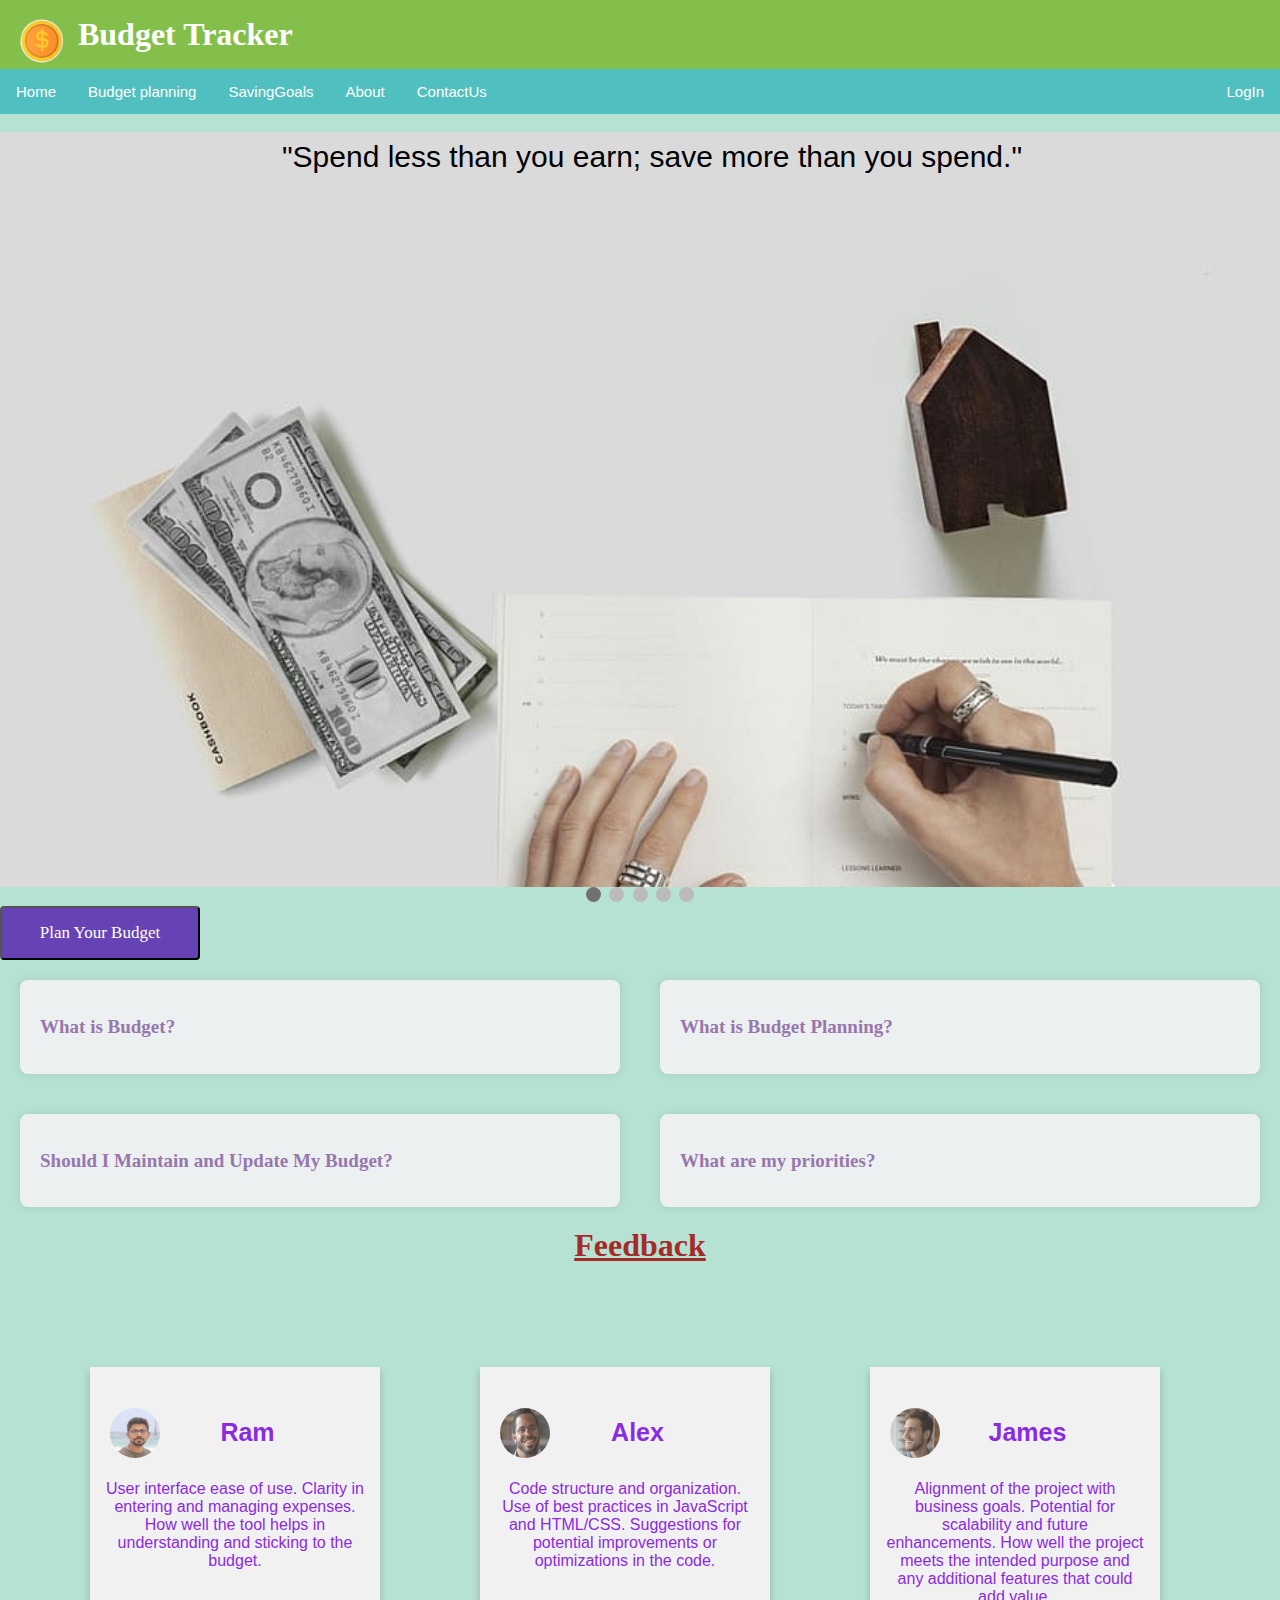
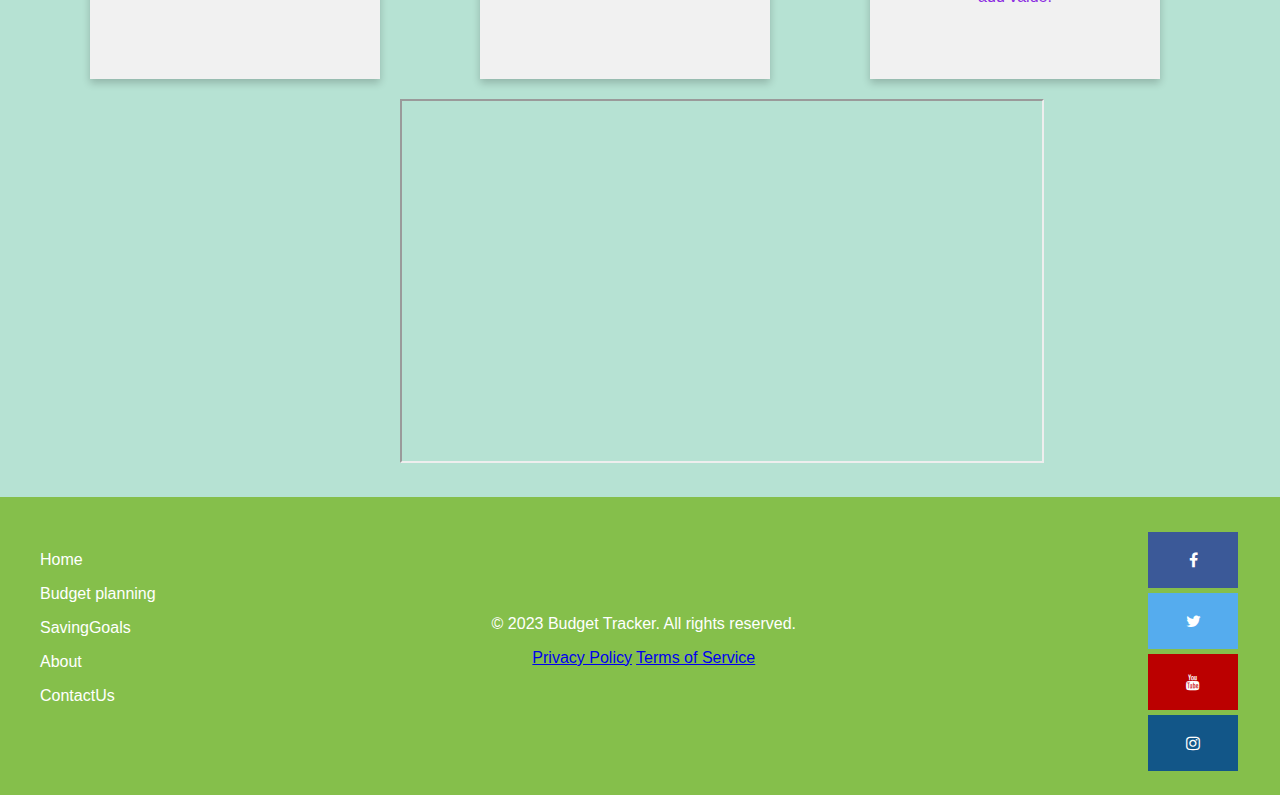
==== index.html @ 0c41a7b1 "Add files via upload" ====
<!DOCTYPE html>
<html lang="en">

<head>
    <meta charset="UTF-8">
    <meta name="viewport" content="width=device-width, initial-scale=1.0">
  
    <title>Budget Tracker</title>
    <link rel="preconnect" href="https://fonts.googleapis.com">
    <link rel="preconnect" href="https://fonts.gstatic.com" crossorigin>
    <link href="https://fonts.googleapis.com/css2?family=Roboto:wght@300&display=swap" rel="stylesheet">
    <link rel="stylesheet" href="css/Budgethomepage.css">
    <link rel="stylesheet" href="https://cdnjs.cloudflare.com/ajax/libs/font-awesome/4.7.0/css/font-awesome.min.css">
    <link rel="stylesheet" href="css\feed1.css">

</head>

<body>
    <header>
        <img src="images/icon1.png" style="height: 50px;width: auto; float: left; margin-right: 10px;">
        <h1>Budget Tracker</h1>
    </header>

    <nav class="clearfix">
        <a href="index.html">Home</a>
        <a href="pages\signup.html">Budget planning</a>
        <a href="pages\signup.html">SavingGoals</a>
        <a href="pages\signup.html">About</a>
        <a href="pages\signup.html">ContactUs</a>
        <a style="float: right; text-align: last;" href="pages\signup.html">LogIn</a></P>
        
    </nav><br>
    <section>
        <div class="slideshow-container">

            <div class="mySlides fade">
                <div class="numbertext"></div>
                <img src="images/slider1.png" style="width: 100%;">
                <div class="text">"Spend less than you earn; save more than you spend."</div>
            </div>

            <div class="mySlides fade">
                <div class="numbertext"></div>
                <img src="images/slider2.png" style="width: 100%;">
                <div class="text">"Budgeting is the roadmap to financial freedom."</div>
            </div>

            <div class="mySlides fade">
                <div class="numbertext"></div>
                <img src="images/slider3.png" style="width: 100%;">
                <div class="text">"A dollar saved is a dollar earned."</div>
            </div>

            <div class="mySlides fade">
                <div class="numbertext"></div>
                <img src="images/slider4.png" style="width: 100%;">
                <div class="text">"Plan your budget, plan your future."</div>
            </div>

            <div class="mySlides fade">
                <div class="numbertext"></div>
                <img src="images/slider5.png" style="width: 100%;">
                <div class="text">"Budgeting: Making your money work for you."<div>
                    </div>


                </div>
                <br>
    </section>

    <div style="text-align:center">
        <span class="dot"></span>
        <span class="dot"></span>
        <span class="dot"></span>
        <span class="dot"></span>
        <span class="dot"></span>
    </div>

    <button class="button" style="vertical-align:middle"><span><a
                href="pages\signup.html">Plan Your Budget</a></span>
    </button>


    </div>
    <script>
        let slideIndex = 0;
        showSlides();

        function showSlides() {
            let i;
            let slides = document.getElementsByClassName("mySlides");
            let dots = document.getElementsByClassName("dot");
            for (i = 0; i < slides.length; i++) {
                slides[i].style.display = "none";
            }
            slideIndex++;
            if (slideIndex > slides.length) { slideIndex = 1 }
            for (i = 0; i < dots.length; i++) {
                dots[i].className = dots[i].className.replace(" active", "");
            }
            slides[slideIndex - 1].style.display = "block";
            dots[slideIndex - 1].className += " active";
            setTimeout(showSlides, 3000);
        }
    </script>

    <div id="row">
        <div class="column">
            <h2 id="whatisbudget" onclick="showwhatisbudget()">What is Budget?</h2>

            <div class="myDIV">
                Budget planning is creating a money plan. You decide how much to spend, save, and earn. It
                helps you make smart money choices, avoid overspending, and reach your financial goals.
            </div>
        </div>



        <script>
            function showwhatisbudget() {
                var x = document.getElementsByClassName("myDIV")[0];
                if (x.style.display === "none" || x.style.display === "") {
                    x.style.display = "block";
                } else {
                    x.style.display = "none";
                }
            }
        </script>
        <div class="column">
            <h2 id="whatisbudgetplanning" onclick="whatisbudgetplanning()">What is Budget Planning?</h2>
            <div class="myDIV">
                Budget planning is the strategic process of mapping out your finances. It includes determining
                your income, allocating funds to various aspects of your life, and setting aside savings. This helps you
                make informed financial decisions, prevent overspending, and progress towards your goals by aligning
                your spending with your priorities and income.

            </div>
        </div>
    </div>
    <script>
        function whatisbudgetplanning() {
            var x = document.getElementsByClassName("myDIV")[1];
            if (x.style.display === "none" || x.style.display === "") {
                x.style.display = "block";
            } else {
                x.style.display = "none";
            }
        }
    </script>


    <div id="row">
        <div class="column">
            <h2 id="ShouldIMaintainandUpdateMyBudget" onclick="ShouldIMaintainandUpdateMyBudget()">Should I Maintain and
                Update My Budget?</h2>
            <div class="myDIV">
                In the initial months, regularly review your account statements to track your spending against your
                budget. Adjustments should be made to ensure your budget aligns with your actual expenses, ensuring its
                ongoing relevance in your financial planning.
            </div>
        </div>
        <script>
            function ShouldIMaintainandUpdateMyBudget() {
                var x = document.getElementsByClassName("myDIV")[2];
                if (x.style.display === "none" || x.style.display === "") {
                    x.style.display = "block";
                } else {
                    x.style.display = "none";
                }
            }
        </script>

        <div class="column">
            <h2 id="Whataremypriorities" onclick="Whataremypriorities()">What are my priorities?</h2>
            <div class="myDIV">
                Prioritize debt repayment and establish an emergency fund. Assess your savings and retirement
                investments. By outlining priorities and defining goals, identify budgetary flexibility and create a
                clear strategy. Allocate more than minimum payments for debts when possible.
            </div>
        </div>
    </div>
    <script>
        function Whataremypriorities() {
            var x = document.getElementsByClassName("myDIV")[3];
            if (x.style.display === "none" || x.style.display === "") {
                x.style.display = "block";
            } else {
                x.style.display = "none";
            }
        }
    </script>

    <section id="feedback" style="color: blueviolet; margin-bottom: 40px auto;">


        <h1 id="fonth" style="text-align: center; color:brown;"><u>Feedback</u></h1>
        <div class="feedColumn">

            <div class="feedCard">


                <img src="images/feedimages.png" class="img">
                <h4 class="h3">Ram</h4>
                <p class="p1">User interface ease of use.
                    Clarity in entering and managing expenses.
                    How well the tool helps in understanding and sticking to the budget. </p>

            </div>
        </div>

        <div class="feedColumn">
            <div class="feedCard">
                <img src="images/feedimages1.png" class="img">
                <h4 class="h3">Alex</h4>
                <p class="p1">Code structure and organization.
                    Use of best practices in JavaScript and HTML/CSS.
                    Suggestions for potential improvements or optimizations in the code.</p>

            </div>
        </div>

        <div class="feedColumn">
            <div class="feedCard">
                <img src="images\feedimages3.png" class="img">
                <h4 class="h3">James</h4>
                <p class="p1"> Alignment of the project with business goals.
                    Potential for scalability and future enhancements.
                    How well the project meets the intended purpose and any additional features that could add value.
                </p>
            </div>
        </div>

        </div>
    </section><br>
    <div style="clear: both; margin-bottom: 20px;"></div>

    <iframe width=" 640px" height="360px" style=" margin-bottom: 30px; margin-left: 400px;"
    src="https://www.youtube.com/embed/INnPo0QPXf4?si=2NY-5uBjRumnORSw">
    </iframe>


    <footer>
        <div id="foot">
            <div id="social-icons" style="float: right; margin-top: 10px;">
                <a href="#" class="fa fa-facebook"></a>
                <a href="#" class="fa fa-twitter"></a>
                <a href="#" class="fa fa-youtube"></a>
                <a href="#" class="fa fa-instagram"></a>



            </div><br>
            <iframe
                src="https://www.google.com/maps/embed?pb=!1m18!1m12!1m3!1d3846.4211830757217!2d75.01490021863059!3d15.43801469822389!2m3!1f0!2f0!3f0!3m2!1i1024!2i768!4f13.1!3m3!1m2!1s0x3bb8d26482ea0467%3A0xac2fc37c829cdbec!2sKoushalya%20Bba%20Department%20Jss%20College%20Dharwad!5e0!3m2!1sen!2sin!4v1704185896996!5m2!1sen!2sin"
                width="240" height="240" style="border:0;float:right;margin-top: 0%;" allowfullscreen="" loading="lazy"
                referrerpolicy="no-referrer-when-downgrade"></iframe>

            <div id="footnav" style="float: left; text-align: left; text-decoration: none; color: white;">
                <p><a href="index.html">Home</a></p>
                
                <p><a href="pages\signup.html">Budget planning</a></p>
                <p><a href="pages\signup.html">SavingGoals</a></p>
                <p><a href="pages\signup.html">About</a></p>
                <p><a href="pages\signup.html">ContactUs</a></p>
            </div><br><br><br><br><br><br><br><br>
            <div class="p">
                <p>&copy; 2023 Budget Tracker. All rights reserved.</p>
                <p><a href="PrivacyPolicy.html">Privacy Policy</a> <a href="TermsOfService.html">Terms of Service</a>
                </p>
            </div>


        </div>



    </footer>
</body>

</html>
---- css/Budgethomepage.css ----
body {
    font-family: Arial, sans-serif;
    margin: 0;
    padding: 0;
    background-color: #b6e2d3;
    color: #605858;
    justify-content: center;
    flex: end;
    flex: start;
}
header {
    background-color: #85bf4b;
    color: #ffff;
    padding: 1em;
    text-align: center;
    width: 97.5%;
}

h1 {
    font-size: 2em;
    margin: 0;
    font-family: Cambria, Cochin, Georgia, Times, 'Times New Roman', serif;
    text-align: left;
}

nav {
    background-color: #50bfbf;
    overflow: hidden;
    width: 100%;
}

nav a {
    float: left;
    display: block;
    color: #ffff;
    text-align: center;
    padding: 14px 16px;
    text-decoration: none;
    font-size: 16px;
    transition: background-color 0.3s;
    font-size: 15px;
    font-style: bold;

}

nav a:hover {
    background-color: #00000048;
}

.clearfix::after {
    content: "";
    clear: both;
    display: table;
}

.mySlides {
    display: none;
}

img {
    vertical-align: middle;
    justify-content: center;
    flex: end;
    flex: start;
}

.setbackground {
    position: relative;
    padding: 40px 20px;
    margin: 20px;
    background-color: #ffffff;
    border: 1px solid #ddd;
    text-align: center;
    border-radius: 8px;
    height: 450px;
    width: auto;
    background-size: cover;
    background-repeat: no-repeat;
}

#row {
    display: flex;
    justify-content: space-around;
}

.column {
    flex: 1;
    position: relative;
    overflow: hidden;
    margin: 20px;
    padding: 20px;
    background-color: #ecf0f1;
    text-align: left;
    border-radius: 8px;
    box-shadow: 0 0 10px rgba(0, 0, 0, 0.1);
    cursor: pointer;
    text-align: justify;
    font-family: Cambria, Cochin, Georgia, Times, 'Times New Roman', serif;
}

.content {
    display: none;
    font-size: 16px;
    line-height: 1.6;
    color: #555;
    position: absolute;
    bottom: 0;
    left: 0;
    width: 100%;
    background-color: rgba(255, 255, 255, 0.9);
    padding: 10px;
    box-sizing: border-box;
}

h2 {
    font-size: 19px;
    color: #9877ad;
    font-family: Cambria, Cochin, Georgia, Times, 'Times New Roman', serif;
}

.column.active .content {
    display: block;
}

/* Slideshow container */
.slideshow-container {
    max-width: 100%;
    position: relative;
    margin: auto;
}

/* Caption text */
.text {
    color: black;
    font-size: 30px;
    padding: 8px 12px;
    position: absolute;
    bottom: 8px;
    width: 100%;
    text-align: center;
    top: 0%;
}

/* Number text (1/3 etc) */
.numbertext {
    color: #f2f2f2;
    font-size: 20px;
    padding: 8px 12px;
    position: absolute;
    top: 0;
}

/* The dots/bullets/indicators */
.dot {
    height: 15px;
    width: 15px;
    margin: 0 2px;
    background-color: #bbb;
    border-radius: 50%;
    display: inline-block;
    transition: background-color 0.6s ease;
}

.active {
    background-color: #717171;
}

/* Fading animation */
.fade {
    animation-name: fade;
    animation-duration: 1.5s;
}

@keyframes fade {
    from {
        opacity: .4
    }

    to {
        opacity: 1
    }
}

/* On smaller screens, decrease text size */
@media only screen and (max-width: 300px) {
    .text {
        font-size: 11px
    }
}



.button {
    display: inline-block;
    border-radius: 4px;
    bottom: 20px;
    top: 20px;
    background-color: #6643b5;
    text-align: center;
    font-size: 17px;
    padding: 15px 20px;
    width: 200px;
    transition: all 0.5s;
    cursor: pointer;
    border-radius: 4px;
    font-family: Cambria, Cochin, Georgia, Times, 'Times New Roman', serif;
 
    

}
.button a {
    color: #ffffff;
    text-decoration: none;
}
.button span {
    cursor: pointer;
    display: inline-block;
    position: relative;
    transition: 0.5s;
}

.button span:after {
    content: '\00bb';
    position: absolute;
    opacity: 0;
    top: 0;
    right: -20px;
    transition: 0.5s;
}

.button:hover span {
    padding-right: 25px;
}

.button:hover span:after {
    opacity: 1;
    right: 0;
}



.myDIV {
    display: none;
    padding: 10px 0;
    color: #555;
}

#foot {
    color: white;
    text-align: center;
    padding: 20px;
    overflow: hidden;
    width: 97.5%;
    float: left;
}

#footnav p a{
     margin-right: 10px;
    text-decoration: none;
    color: white;
}
.fa {
    padding: 20px;
    font-size: 30px;
    width: 50px;
    text-align: center;
    text-decoration: none;
    margin: 5px 2px;
  }
  
  .fa:hover {
      opacity: 0.7;
  }
  
  .fa-facebook {
    background: #3B5998;
    color: white;
  }
  
  .fa-twitter {
    background: #55ACEE;
    color: white;
  }
  .fa-youtube {
    background: #bb0000;
    color: white;
  }
  
  .fa-instagram {
    background: #125688;
    color: white;
  }
  #foot {
    background-color: #85bf4b;
    color: white;
    text-align: center;
    padding: 20px;
    overflow: hidden;
}

#social-icons,
#footnav,
#contact-info {
    display: inline-block;
    vertical-align: top;
    margin: 0 20px;
}

#social-icons a {
    margin-right: 10px;
}

#con p{
    margin: 20px;
    margin-top: 0%;
}

  #social-icons {
    display: flex;

    flex-direction: column;
    /* Align items vertically */
    align-items: center;
    /* Center items horizontally */
    margin-top: 10px;
}

#social-icons a {
    margin-bottom: 0px;
    /* Add some space between each social icon */
}
  
.p {
    margin-top: -80px;
    float: right;
    left: 100px;

}

.p {
    margin-right: 90px;
    
}
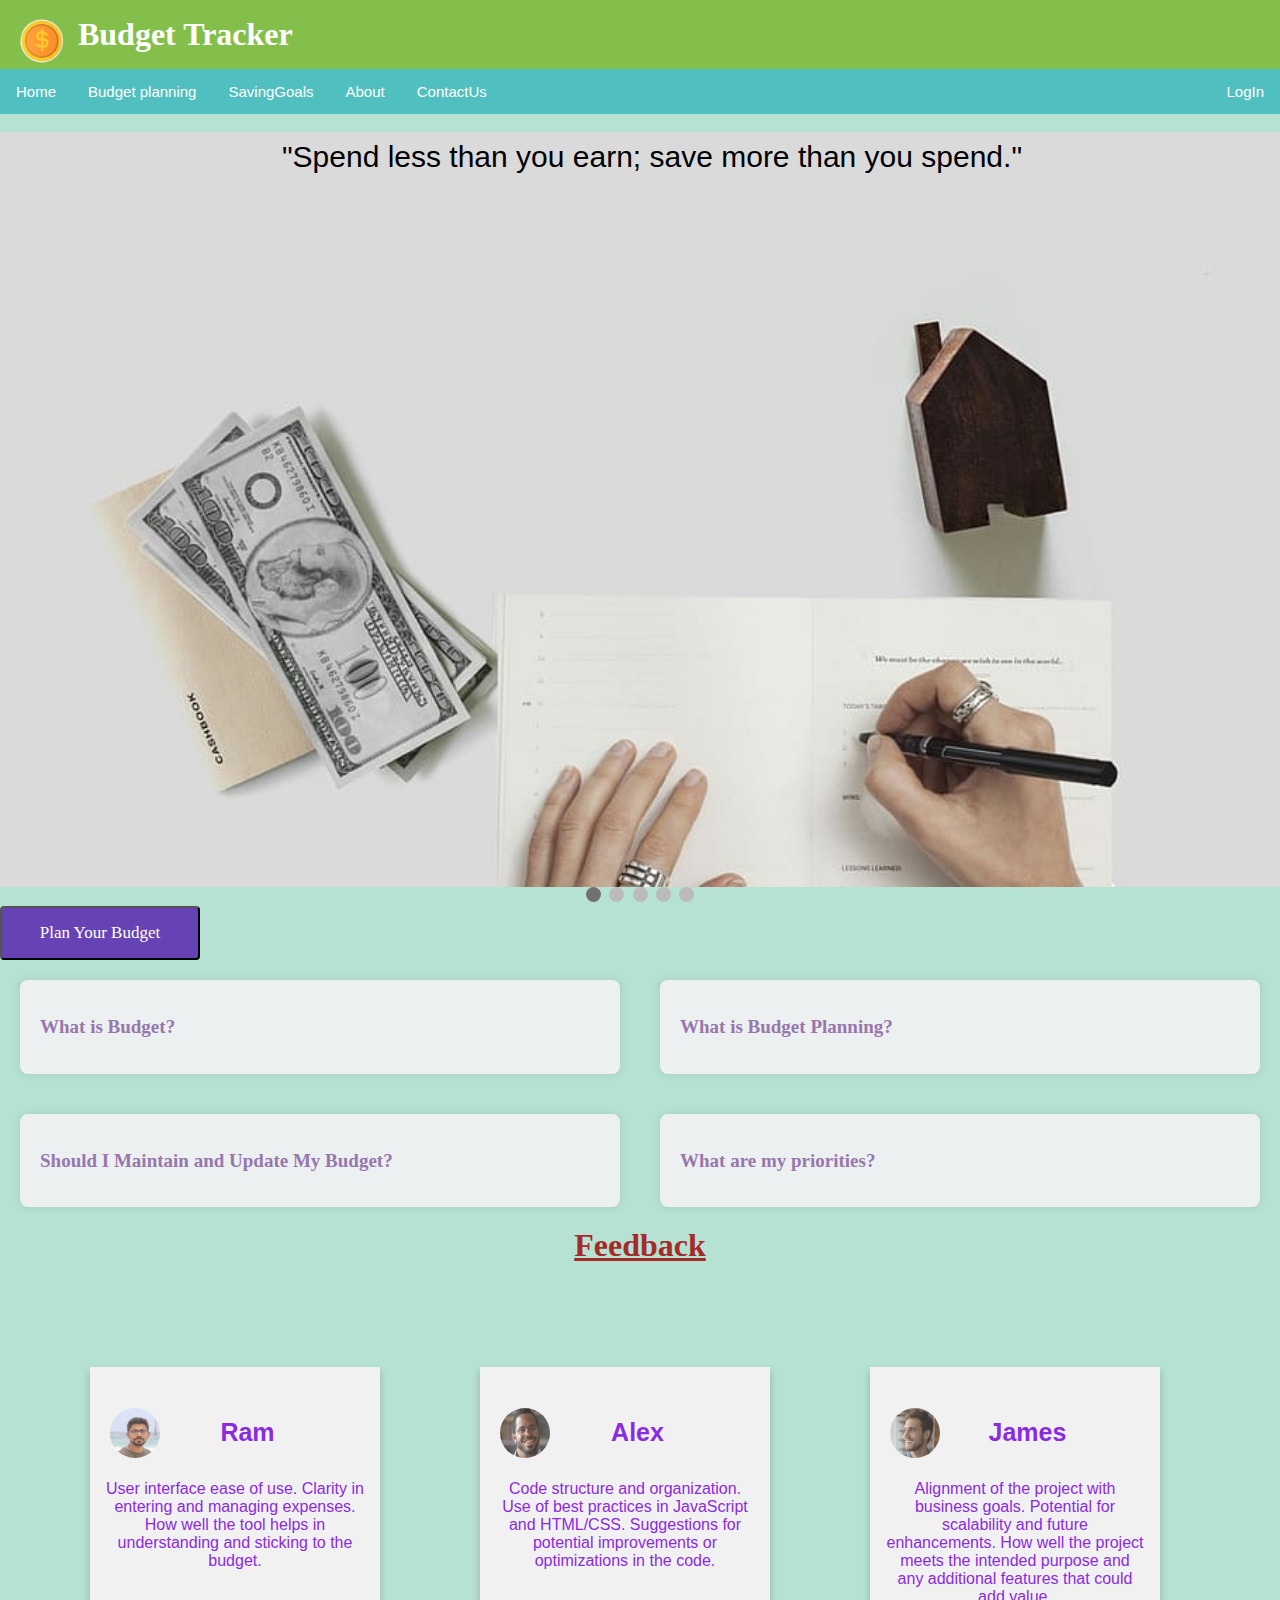
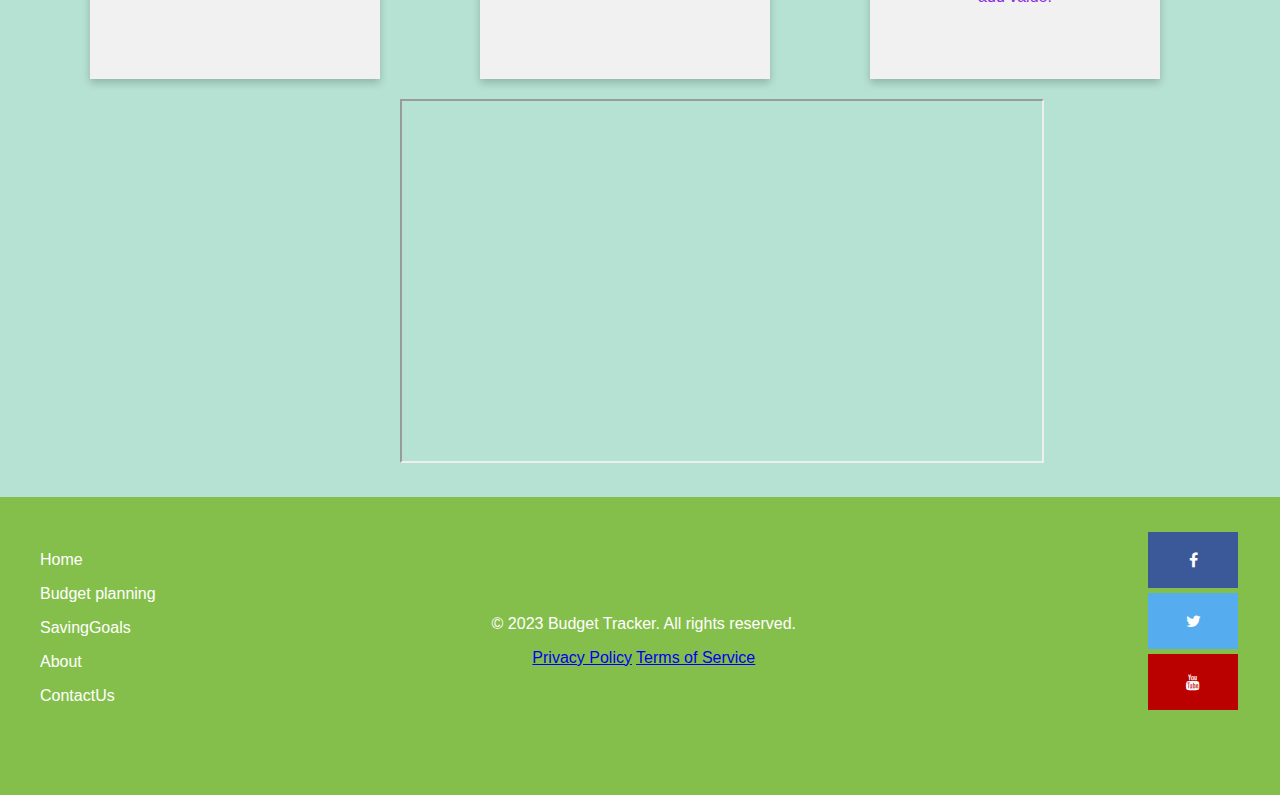
==== commit 2303946e: "commit" ====
--- a/index.html
+++ b/index.html
@@ -245,7 +245,7 @@
                 <a href="#" class="fa fa-facebook"></a>
                 <a href="#" class="fa fa-twitter"></a>
                 <a href="#" class="fa fa-youtube"></a>
-                <a href="#" class="fa fa-instagram"></a>
+              
 
 
 
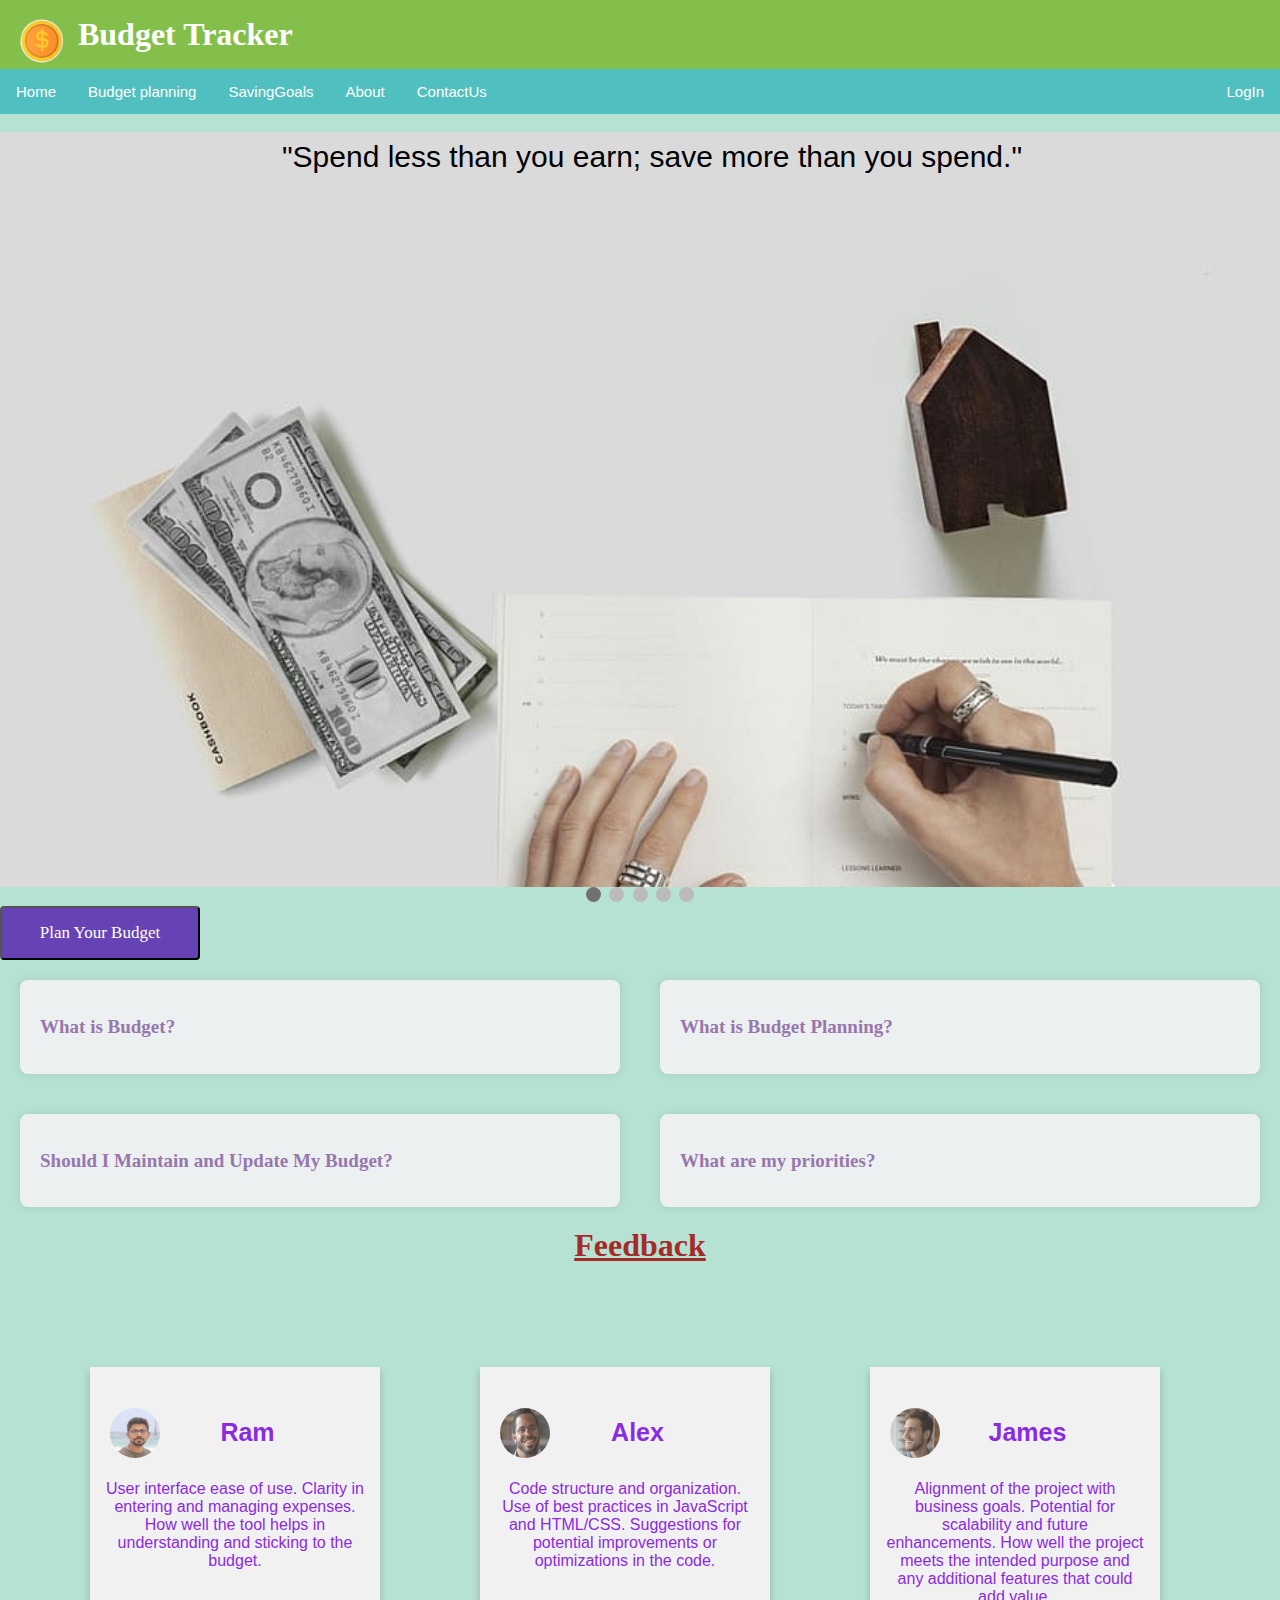
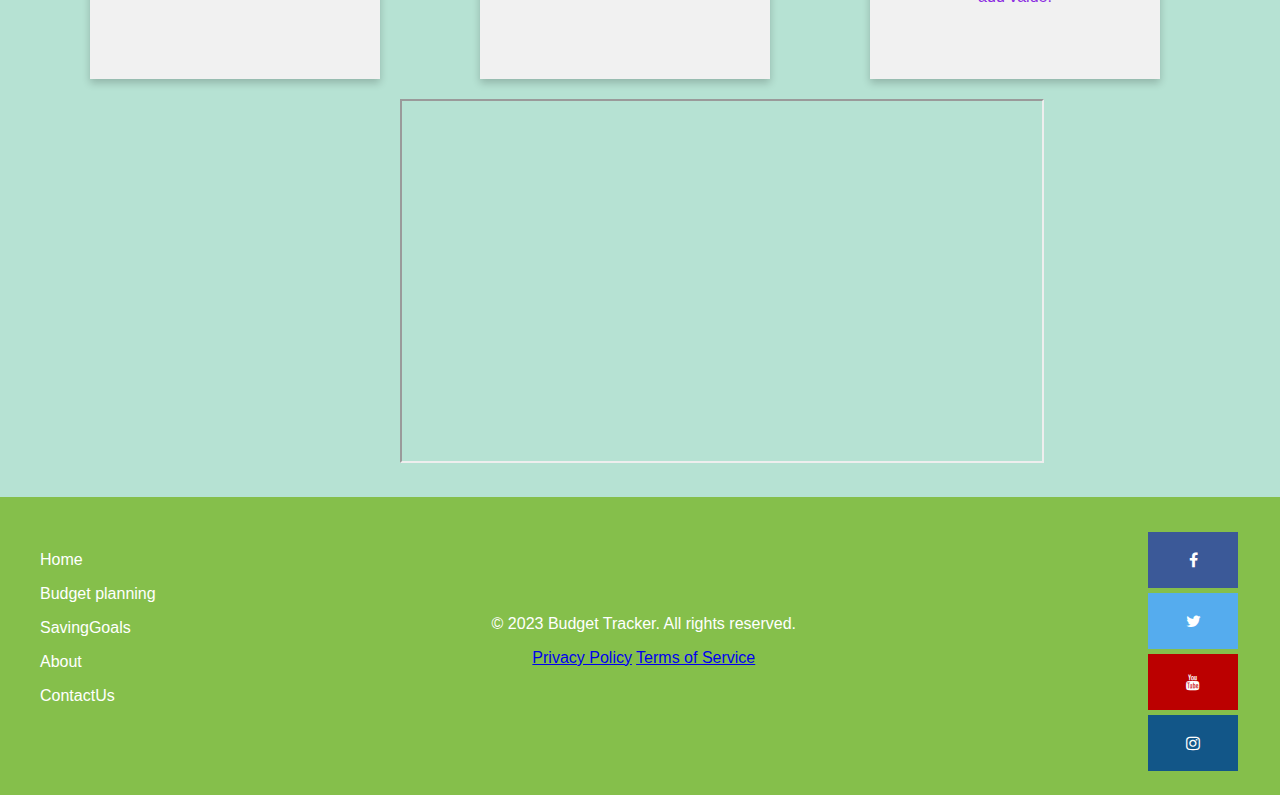
==== commit db2436b5: "commit" ====
--- a/index.html
+++ b/index.html
@@ -245,7 +245,7 @@
                 <a href="#" class="fa fa-facebook"></a>
                 <a href="#" class="fa fa-twitter"></a>
                 <a href="#" class="fa fa-youtube"></a>
-              
+                <a href="#" class="fa fa-instagram"></a>
 
 
 
